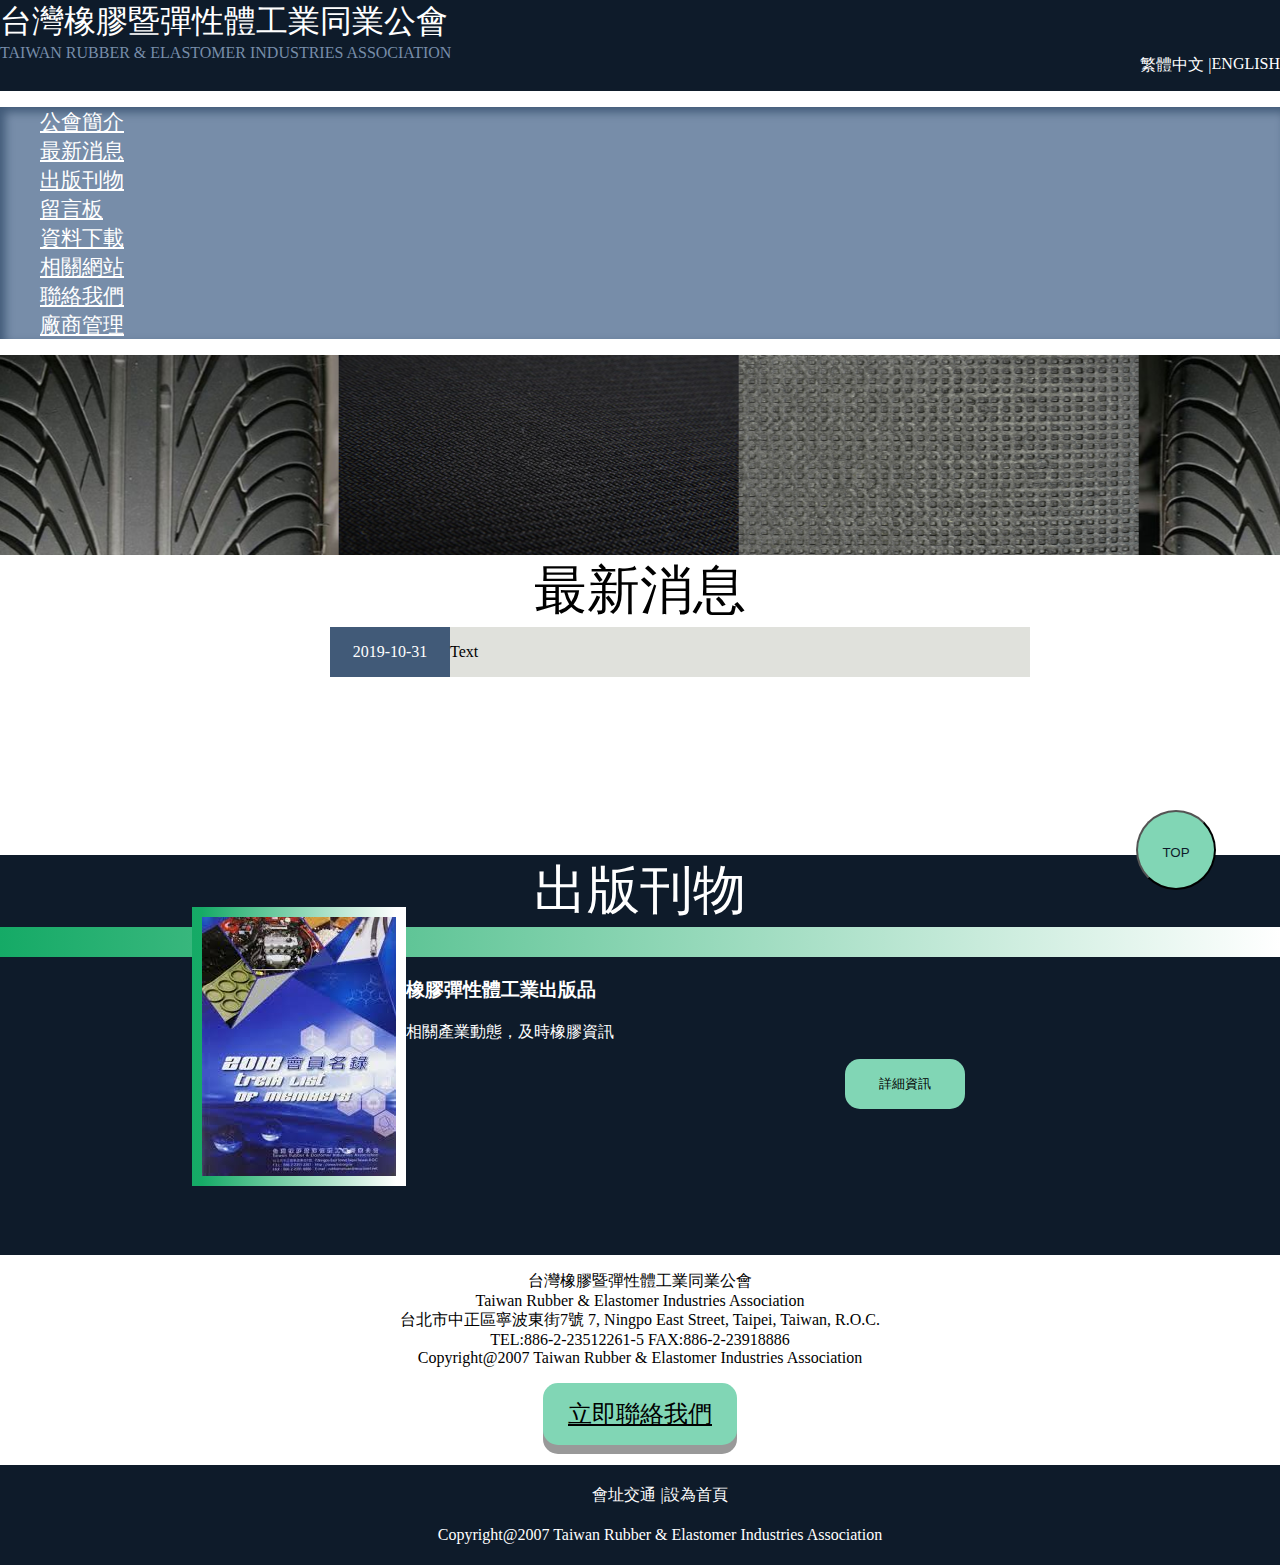
==== index.html @ 9926a06d "12/04 update" ====
<!DOCTYPE html>
<html>
    <head>
        <meta charset="utf-8">
        <link rel="stylesheet" type="text/css" href="includes/css/index.css">
        <link rel="stylesheet" type="text/css" href="bootstrap-4.3.1-dist/css/bootstrap.css">       
        <title>台灣橡膠暨彈性體工業同業公會</title> 
    </head>
    <body style="font-family: Microsoft JhengHei; margin: 0 auto;  ">
        <button class="GoToTop">TOP</button>
           <div class="title">
                    <div id="language">
                        <li id="language_E">ENGLISH  </li>
                        <li id="language_C">繁體中文 |</li>
                    </div>
                    <div id="title"> 
                        <li id="title_C"><a class="title-link" href="index.html">台灣橡膠暨彈性體工業同業公會</a></li>
                        <li id="title_E">TAIWAN RUBBER & ELASTOMER INDUSTRIES ASSOCIATION</li>
                    </div>
            </div>
            <nav class="navbar navbar-expand-sm sticky-top navbar-custom">
                    <!-- Links -->
                    <div class="mx-auto">
                    <ul class="navbar-nav nav-fill w-100">
                    <li class="nav-item">
                        <a class="nav-link" href="introduce.html">公會簡介</a>
                    </li>
                    <li class="nav-item">
                        <a class="nav-link" href="News.html">最新消息</a>
                    </li>
                    <li class="nav-item">
                        <a class="nav-link" href="publish.html">出版刊物</a>
                    </li>
                    <li class="nav-item">
                        <a class="nav-link" href="message.html">留言板</a>
                    </li>
                    <li class="nav-item">
                        <a class="nav-link" href="download.html">資料下載</a>
                    </li>
                    <li class="nav-item">
                        <a class="nav-link" href="websites.html">相關網站</a>
                    </li>
                    <li class="nav-item">
                        <a class="nav-link" href="#">聯絡我們</a>
                    </li>
                    <li class="nav-item">
                        <a class="nav-link" href="#">廠商管理</a>
                    </li>
                </ul>
                </div>
                </nav>
                <div class="c-carousel">
                    <ul class="c-carousel__slides">
                    <li><img src="includes/images/rubber1.jpg"></li>
                    <li><img src="includes/images/rubber2.jpg"></li>
                    <li><img src="includes/images/rubber3.jpg"></li>
                </ul>
                </div>
			</div>
			<div id="news">
                <div class="context_title">最新消息</div>
                <div class="new_context">
                    <div id="dates">2019-10-31</div>
                    <div id="context">Text</div>
                </div>
			</div>
			<div id="publish">	
                <div class="context_title">出版刊物</div>
                <div id="decorate"></div>
                <img src="includes/images/publush.jpg">
                <div id="publish_intro">
                    <li><h3>橡膠彈性體工業出版品</h3></li>
                    <li><p>相關產業動態，及時橡膠資訊</p></li>
                    <li><button  style="vertical-align: middle"><a href="publish.html"><span>詳細資訊</span></a></button></li>
                </div>
            </div>
            <div id="contact">	
                    <div><p>台灣橡膠暨彈性體工業同業公會<br/>Taiwan Rubber & Elastomer Industries Association<br/>
                            台北市中正區寧波東街7號  7, Ningpo East Street, Taipei, Taiwan, R.O.C.<br/>
                            TEL:886-2-23512261-5 FAX:886-2-23918886 <br/>
                            Copyright@2007 Taiwan Rubber & Elastomer Industries Association</p></div>
                            <button class="contact_link"><a href="#"> 立即聯絡我們</a></button>
            </div>
            
            <div id="bottom">
                <ul id="a_h">
                    <li id="access">會址交通 |</li>
                    <li id="home">設為首頁</li>
                </ul>
                <ul>
                    <li>Copyright@2007 Taiwan Rubber & Elastomer Industries Association</li>
                </ul>
            </div>
            <script src="jquery-3.4.1.js"></script> 
            <script src="https://ajax.googleapis.com/ajax/libs/jquery/3.4.1/jquery.min.js"></script>
            <script type="text/javascript" src="includes/js/index.js"></script>
            <script src="https://cdnjs.cloudflare.com/ajax/libs/popper.js/1.14.7/umd/popper.min.js"></script>
            <script src="https://maxcdn.bootstrapcdn.com/bootstrap/4.3.1/js/bootstrap.min.js"></script>
    </body>
</html>
---- includes/css/index.css ----
li{list-style: none;}
.title{
	padding: 0;
	margin: 0;
	border: 0;
	background-color: #0e1b2a;
	width: 100%;
	height: 91px;
	position: relative;
	margin:0 auto;
}

.navbar-custom {
	background-color: #778da9;
	position: relative;
	margin:0 auto;
	box-shadow:5px 5px 10px 0px #415A78 inset;  
}

.navbar-custom .nav-item .nav-link{
	color: #fff;
	font-size: 16pt;
	font-family: Microsoft JhengHei;
	margin:0 auto;
}

.title #title{
	text-align: left;
}
.title #language{
	text-align: right;
}

#title_C a{
	text-decoration:none;
	color: #fff;
	font-size:24pt;
	margin-top: 10px;
}

#title_E{
	color: #778da9;
	font-size:12pt;
	float: left;
}

#language_C,#language_E{
	color: #fff;
	font-size:12pt;
	text-align: right;
	margin-top: 55px;
	float: right;
}

.c-carousel {
    width: 100%;
	position: relative;
  }

  .c-carousel__slides {
    display: -webkit-box;
    display: -ms-flexbox;
    display: flex;
    margin: 0;
    padding: 0;
    list-style: none;
	will-change: transform;
  }

.c-carousel img{
	display: block;
	width: 400px;
	height: 200px;
	overflow: hidden;
}

.sub_title{
    width: 100%;
    height: 150px;
    background-color: #415A78;
    color:#fff;
    font-size: 40pt;
    text-align: center;
    line-height:180px;  
    box-shadow:0px 0px 50px 0px #0e1b2a inset;  
}

#dates{
	width: 120px;
	height:50px;
	background-color: #415A78;
	color: #fff;
	font-size:12pt;
	float: left;
	text-align: center;
	line-height: 50px;
}

#context{
	width: 700px;
	height: 50px;
	background-color: #E0E1DC;
	color: #000000;
	font-size:12pt;
	text-align: left;	
	line-height: 50px;
}

.new_context{
	width:620px ;
	height: 150px;
	margin: 0px auto;
}

#news{
	width: 100%;
	height: 300px;
	clear: left;

} 
.context_title{
	text-align: center;
	font-size:40pt;
}
#publish{
	width: 100%;
	height: 400px;
	background-color: #0e1b2a;
}

#publish .context_title,#publish div h3,#publish div p{
	color: #fff;
}
#publish .context_title{
	position: relative;
}
#publish img{
	margin-left: 15%;
	margin-top: -20px;
	float: left;
	position: relative;
	border: 1px solid transparent;
	border-width: 10px 10px 10px 10px;
	border-image: linear-gradient(to right,rgb(21,170,102)0%,rgb(255,255,255)100%);
	border-image-slice: 1 ;
}

#publish #decorate{
	width:100% ;
	height: 30px;
	background-image: linear-gradient(to right,rgb(21,170,102)0%,rgb(255,255,255)100%);
	position: absolute;
}

#publish_intro{
	width:70% ;
	height: 30px;
	margin: 0px auto;
	padding-left: 20%;	
	margin-top: 10px;
}
#publish_intro button{
	height: 50px;
	width: 120px;
	float: right;
	margin-right: 28%;
	background-color: #81D6B5;
	border: none;
	border-radius: 15px;
}
#publish_intro button a{
	color: #000;
}
#publish_intro button span {
	cursor: pointer;
	display: inline-block;
	position: relative;
	transition: 0.5s;
  }

  #publish_intro button span:after{
	content: '\00bb';
  	position: absolute;
  	opacity: 0;
  	top: 0;
  	right: -20px;
  	transition: 0.5s;
  }  

  #publish_intro button:hover span {
	padding-right: 25px;
  }
  
  #publish_intro button:hover span:after {
	opacity: 1;
	right: 0;
  }

#publish div h3{
	margin-top: 50px;
}

#contact{
	text-align: center;
	margin-top: 16px;
}


.contact_link{
	display: inline-block;
	padding: 15px 25px;
	font-size: 24px;
	cursor: pointer;
	text-align: center;
	text-decoration: none;
	outline: none;
	color: #000;
	background-color: #81D6B5;
	border: none;
	border-radius: 15px;
	box-shadow: 0 9px #999;
}
.contact_link a{
	color:#000;
}
.contact_link:hover{
	background-color:#69AF94;
}
.contact_link:active{
	background-color:#69AF94;
	box-shadow: 0 5px #666;
	transform: translateY(4px);
}

#bottom{
	width:100% ;
	height: 100px;
	background-color: #0e1b2a;
	margin-top: 20px;
	text-align: center;
	color: #fff;
}
#bottom #a_h{
	margin: 0px auto;
	display: inline-block;
}
#bottom #a_h li{
	margin-top: 20px;
   
}

#access,#home{
	float: left;
}

.GoToTop{
	bottom:10px;
	right: 5%;
	width: 80px;
	height: 80px;
	background-color: #81D6B5;
	border-radius: 40px;
	color: #0e1b2a;
	text-align: center;
	line-height: 80px;
	position: fixed;
	z-index: 20;
}
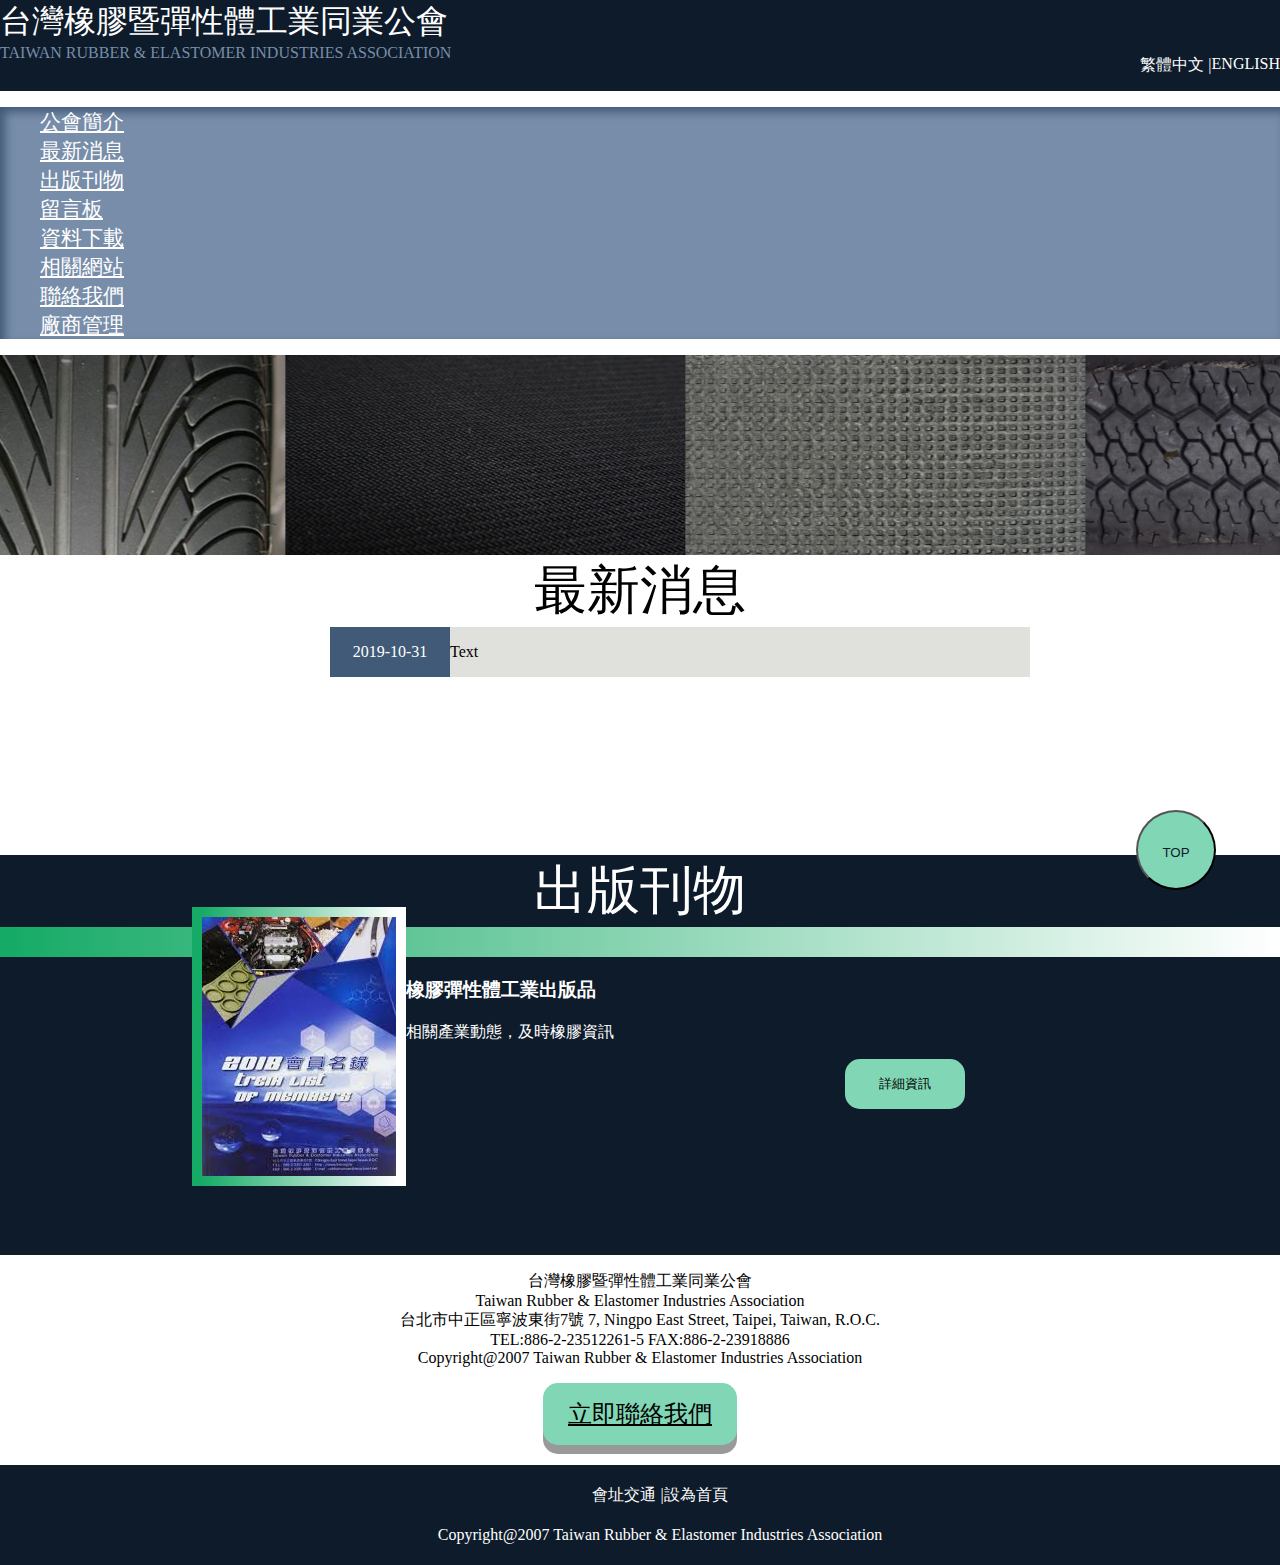
==== commit a5ad0b13: "12/5 update" ====
--- a/index.html
+++ b/index.html
@@ -54,6 +54,7 @@
                     <li><img src="includes/images/rubber1.jpg"></li>
                     <li><img src="includes/images/rubber2.jpg"></li>
                     <li><img src="includes/images/rubber3.jpg"></li>
+                    <li><img src="includes/images/rubber4.jpg"></li>
                 </ul>
                 </div>
 			</div>
@@ -91,7 +92,7 @@
                     <li>Copyright@2007 Taiwan Rubber & Elastomer Industries Association</li>
                 </ul>
             </div>
-            <script src="jquery-3.4.1.js"></script> 
+            <script src="includes/js/jquery-3.4.1.js"></script> 
             <script src="https://ajax.googleapis.com/ajax/libs/jquery/3.4.1/jquery.min.js"></script>
             <script type="text/javascript" src="includes/js/index.js"></script>
             <script src="https://cdnjs.cloudflare.com/ajax/libs/popper.js/1.14.7/umd/popper.min.js"></script>
--- a/includes/css/index.css
+++ b/includes/css/index.css
@@ -55,6 +55,7 @@
 .c-carousel {
     width: 100%;
 	position: relative;
+	overflow: hidden;
   }
 
   .c-carousel__slides {
@@ -64,14 +65,13 @@
     margin: 0;
     padding: 0;
     list-style: none;
-	will-change: transform;
+	will-change: transform;	
   }
 
 .c-carousel img{
 	display: block;
 	width: 400px;
 	height: 200px;
-	overflow: hidden;
 }
 
 .sub_title{
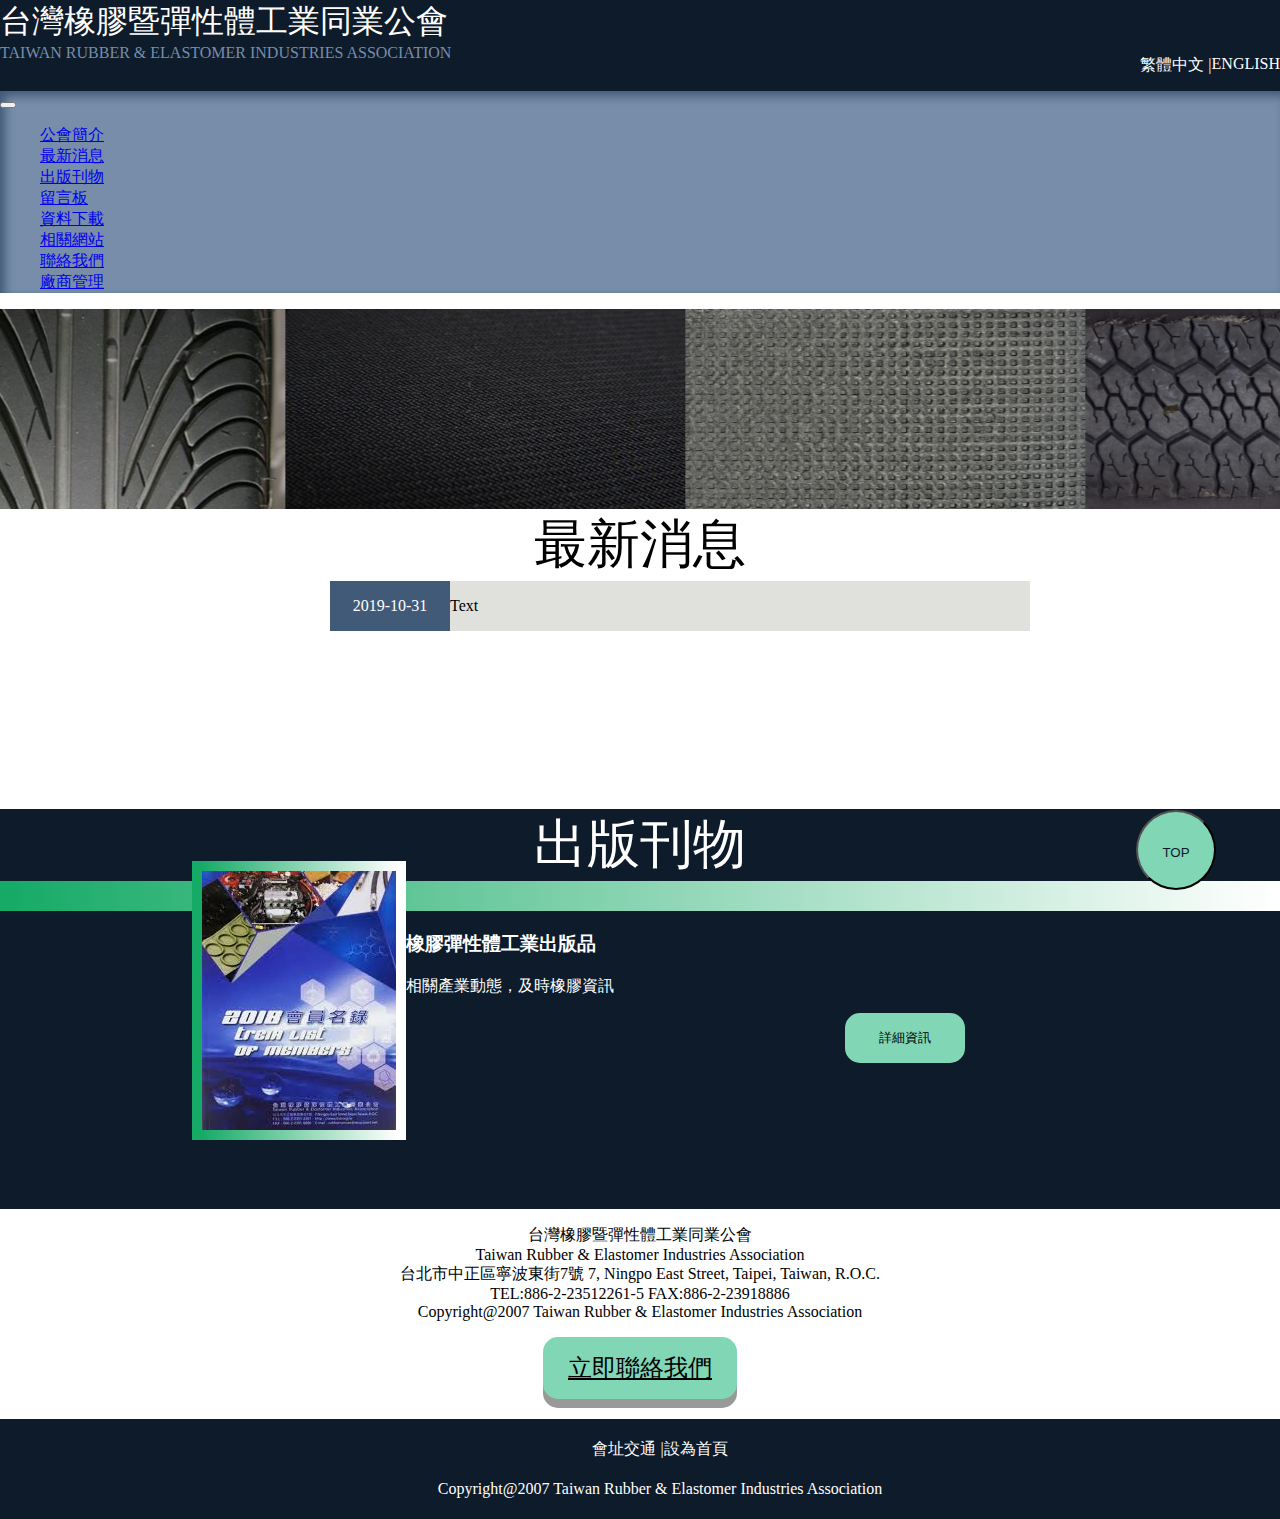
==== commit 1455347c: "12/10 update" ====
--- a/index.html
+++ b/index.html
@@ -2,6 +2,7 @@
 <html>
     <head>
         <meta charset="utf-8">
+        <meta name="viewport" content="width=device-width, initial-scale=1">
         <link rel="stylesheet" type="text/css" href="includes/css/index.css">
         <link rel="stylesheet" type="text/css" href="bootstrap-4.3.1-dist/css/bootstrap.css">       
         <title>台灣橡膠暨彈性體工業同業公會</title> 
@@ -18,37 +19,42 @@
                         <li id="title_E">TAIWAN RUBBER & ELASTOMER INDUSTRIES ASSOCIATION</li>
                     </div>
             </div>
-            <nav class="navbar navbar-expand-sm sticky-top navbar-custom">
-                    <!-- Links -->
-                    <div class="mx-auto">
-                    <ul class="navbar-nav nav-fill w-100">
-                    <li class="nav-item">
-                        <a class="nav-link" href="introduce.html">公會簡介</a>
-                    </li>
-                    <li class="nav-item">
-                        <a class="nav-link" href="News.html">最新消息</a>
-                    </li>
-                    <li class="nav-item">
-                        <a class="nav-link" href="publish.html">出版刊物</a>
-                    </li>
-                    <li class="nav-item">
-                        <a class="nav-link" href="message.html">留言板</a>
-                    </li>
-                    <li class="nav-item">
-                        <a class="nav-link" href="download.html">資料下載</a>
-                    </li>
-                    <li class="nav-item">
-                        <a class="nav-link" href="websites.html">相關網站</a>
-                    </li>
-                    <li class="nav-item">
-                        <a class="nav-link" href="#">聯絡我們</a>
-                    </li>
-                    <li class="nav-item">
-                        <a class="nav-link" href="#">廠商管理</a>
-                    </li>
-                </ul>
-                </div>
-                </nav>
+            <nav class="navbar navbar-expand-md navbar-dark justify-content-center">
+                <button class="navbar-toggler" type="button" data-toggle="collapse" data-target="#navbarTogglerDemo01" aria-controls="navbarTogglerDemo01" aria-expanded="false" aria-label="Toggle navigation">
+                        <!-- .navbar-toggler-icon 漢堡式選單Icon -->
+                        <span class="navbar-toggler-icon"></span>
+                </button>
+            <!-- Links -->
+            <div  class="collapse navbar-collapse" id="navbarTogglerDemo01">
+                <ul class="navbar-nav mx-auto text-center">
+                <li class="nav-item active">
+                    <a class="nav-link" href="introduce.html">公會簡介</a>
+                </li>
+                <li class="nav-item">
+                    <a class="nav-link" href="News.html">最新消息</a>
+                </li>
+                <li class="nav-item">
+                    <a class="nav-link" href="publish.html">出版刊物</a>
+                </li>
+                <li class="nav-item">
+                    <a class="nav-link" href="message.html">留言板</a>
+                </li>
+                <li class="nav-item">
+                    <a class="nav-link" href="download.html">資料下載</a>
+                </li>
+                <li class="nav-item">
+                    <a class="nav-link" href="websites.html">相關網站</a>
+                </li>
+                <li class="nav-item">
+                    <a class="nav-link" href="#">聯絡我們</a>
+                </li>
+                <li class="nav-item">
+                    <a class="nav-link" href="#">廠商管理</a>
+                </li>
+            </ul>
+            
+            </div>
+            </nav>
                 <div class="c-carousel">
                     <ul class="c-carousel__slides">
                     <li><img src="includes/images/rubber1.jpg"></li>
--- a/includes/css/index.css
+++ b/includes/css/index.css
@@ -10,20 +10,20 @@
 	margin:0 auto;
 }
 
-.navbar-custom {
+.navbar{
 	background-color: #778da9;
 	position: relative;
-	margin:0 auto;
+	/*margin:0 auto;*/
 	box-shadow:5px 5px 10px 0px #415A78 inset;  
 }
 
-.navbar-custom .nav-item .nav-link{
+/*.navbar-custom .nav-item .nav-link{
 	color: #fff;
 	font-size: 16pt;
 	font-family: Microsoft JhengHei;
 	margin:0 auto;
-}
-
+}*/
+@media screen{
 .title #title{
 	text-align: left;
 }
@@ -51,7 +51,232 @@
 	margin-top: 55px;
 	float: right;
 }
-
+.sub_title{
+    width: 100%;
+    height: 150px;
+    background-color: #415A78;
+    color:#fff;
+    font-size: 40pt;
+    text-align: center;
+    line-height:180px;  
+	box-shadow:0px 0px 50px 0px #0e1b2a inset; 
+}
+
+.c-carousel img{
+	display: block;
+	width: 400px;
+	height: 200px;
+}
+
+.context_title{
+	text-align: center;
+	font-size:40pt;
+}
+.new_context{
+	width:620px ;
+	height: 150px;
+	margin: 0px auto;
+}
+#dates{
+	width: 120px;
+	height:50px;
+	background-color: #415A78;
+	color: #fff;
+	font-size:12pt;
+	float: left;
+	text-align: center;
+	line-height: 50px;
+}
+
+#context{
+	width: 700px;
+	height: 50px;
+	background-color: #E0E1DC;
+	color: #000000;
+	font-size:12pt;
+	text-align: left;	
+	line-height: 50px;
+}
+
+#publish img{
+	margin-left: 15%;
+	margin-top: -20px;
+	float: left;
+	position: relative;
+	border: 1px solid transparent;
+	border-width: 10px 10px 10px 10px;
+	border-image: linear-gradient(to right,rgb(21,170,102)0%,rgb(255,255,255)100%);
+	border-image-slice: 1 ;
+}
+#publish #decorate{
+	width:100% ;
+	height: 30px;
+	background-image: linear-gradient(to right,rgb(21,170,102)0%,rgb(255,255,255)100%);
+	position: absolute;
+}
+#publish_intro{
+	width:70% ;
+	height: 30px;
+	margin: 0px auto;
+	padding-left: 20%;	
+	margin-top: 10px;
+}
+#publish_intro button{
+	height: 50px;
+	width: 120px;
+	float: right;
+	margin-right: 28%;
+	background-color: #81D6B5;
+	border: none;
+	border-radius: 15px;
+}
+.contact_link{
+	display: inline-block;
+	padding: 15px 25px;
+	font-size: 24px;
+	cursor: pointer;
+	text-align: center;
+	text-decoration: none;
+	outline: none;
+	color: #000;
+	background-color: #81D6B5;
+	border: none;
+	border-radius: 15px;
+	box-shadow: 0 9px #999;
+}
+}
+
+@media screen and (max-width:620px){
+	.title #title{
+		text-align: left;
+	}
+	.title #language{
+		text-align: right;
+	}
+	
+	#title_C a{
+		text-decoration:none;
+		color: #fff;
+		font-size:18pt;
+		margin-top: 10px;
+	}
+	
+	#title_E{
+		color: #778da9;
+		font-size:8pt;
+		float: left;
+	}
+	
+	#language_C,#language_E{
+		color: #fff;
+		font-size:8pt;
+		text-align: right;
+		margin-top: 50px;
+		float: right;
+	}
+	.sub_title{
+		width: 100%;
+		height: 150px;
+		background-color: #415A78;
+		color:#fff;
+		font-size: 40pt;
+		text-align: center;
+		line-height:180px;  
+		box-shadow:0px 0px 50px 0px #0e1b2a inset;  
+	}
+
+	.c-carousel img{
+		display: block;
+		width: 200px;
+		height: 100px;
+	}
+
+	.context_title{
+		text-align: center;
+		font-size:24pt;
+	}
+	.new_context{
+		width:450px ;
+		height: 150px;
+		margin: 0px auto;
+	}
+	#dates{
+		width: 80px;
+		height:50px;
+		background-color: #415A78;
+		color: #fff;
+		font-size:10pt;
+		float: left;
+		text-align: center;
+		line-height: 50px;
+	}
+	
+	#context{
+		width: 370px;
+		height: 50px;
+		background-color: #E0E1DC;
+		color: #000000;
+		font-size:10pt;
+		text-align: left;	
+		line-height: 50px;
+	}
+	#publish img{
+		width: 40%;
+		margin-top: 3%;
+		margin-left: 5%;
+		float: left;
+		position: relative;
+		border: 1px solid transparent;
+		border-width: 10px 10px 10px 10px;
+		border-image: linear-gradient(to right,rgb(21,170,102)0%,rgb(255,255,255)100%);
+		border-image-slice: 1 ;
+	}
+	#publish #decorate{
+		width:100% ;
+		height: 15px;
+		background-image: linear-gradient(to right,rgb(21,170,102)0%,rgb(255,255,255)100%);
+		position: absolute;
+	}
+	#publish_intro{
+		width:70% ;
+		height: 30px;
+		margin: 0px auto;
+		padding-left: 20%;	
+		margin-top: 10px;
+	}
+	#publish_intro li h3{
+		font-size: 18pt;
+	}
+	#publish_intro li p{
+		font-size: 10pt;
+	}
+	#publish_intro button{
+		height: 50px;
+		width: 120px;
+		float: right;
+		margin-top: 10%;
+		margin-right: 10%;
+		background-color: #81D6B5;
+		border: none;
+		border-radius: 15px;
+	}
+	.contact_link{
+		display: inline-block;
+		padding: 15px 25px;
+		font-size: 18px;
+		cursor: pointer;
+		text-align: center;
+		text-decoration: none;
+		outline: none;
+		color: #000;
+		background-color: #81D6B5;
+		border: none;
+		border-radius: 15px;
+		box-shadow: 0 9px #999;
+	}
+	}
+
+/*輪播圖*/
 .c-carousel {
     width: 100%;
 	position: relative;
@@ -68,49 +293,6 @@
 	will-change: transform;	
   }
 
-.c-carousel img{
-	display: block;
-	width: 400px;
-	height: 200px;
-}
-
-.sub_title{
-    width: 100%;
-    height: 150px;
-    background-color: #415A78;
-    color:#fff;
-    font-size: 40pt;
-    text-align: center;
-    line-height:180px;  
-    box-shadow:0px 0px 50px 0px #0e1b2a inset;  
-}
-
-#dates{
-	width: 120px;
-	height:50px;
-	background-color: #415A78;
-	color: #fff;
-	font-size:12pt;
-	float: left;
-	text-align: center;
-	line-height: 50px;
-}
-
-#context{
-	width: 700px;
-	height: 50px;
-	background-color: #E0E1DC;
-	color: #000000;
-	font-size:12pt;
-	text-align: left;	
-	line-height: 50px;
-}
-
-.new_context{
-	width:620px ;
-	height: 150px;
-	margin: 0px auto;
-}
 
 #news{
 	width: 100%;
@@ -118,10 +300,7 @@
 	clear: left;
 
 } 
-.context_title{
-	text-align: center;
-	font-size:40pt;
-}
+
 #publish{
 	width: 100%;
 	height: 400px;
@@ -134,40 +313,11 @@
 #publish .context_title{
 	position: relative;
 }
-#publish img{
-	margin-left: 15%;
-	margin-top: -20px;
-	float: left;
-	position: relative;
-	border: 1px solid transparent;
-	border-width: 10px 10px 10px 10px;
-	border-image: linear-gradient(to right,rgb(21,170,102)0%,rgb(255,255,255)100%);
-	border-image-slice: 1 ;
-}
-
-#publish #decorate{
-	width:100% ;
-	height: 30px;
-	background-image: linear-gradient(to right,rgb(21,170,102)0%,rgb(255,255,255)100%);
-	position: absolute;
-}
-
-#publish_intro{
-	width:70% ;
-	height: 30px;
-	margin: 0px auto;
-	padding-left: 20%;	
-	margin-top: 10px;
-}
-#publish_intro button{
-	height: 50px;
-	width: 120px;
-	float: right;
-	margin-right: 28%;
-	background-color: #81D6B5;
-	border: none;
-	border-radius: 15px;
-}
+
+
+
+
+
 #publish_intro button a{
 	color: #000;
 }
@@ -206,20 +356,7 @@
 }
 
 
-.contact_link{
-	display: inline-block;
-	padding: 15px 25px;
-	font-size: 24px;
-	cursor: pointer;
-	text-align: center;
-	text-decoration: none;
-	outline: none;
-	color: #000;
-	background-color: #81D6B5;
-	border: none;
-	border-radius: 15px;
-	box-shadow: 0 9px #999;
-}
+
 .contact_link a{
 	color:#000;
 }
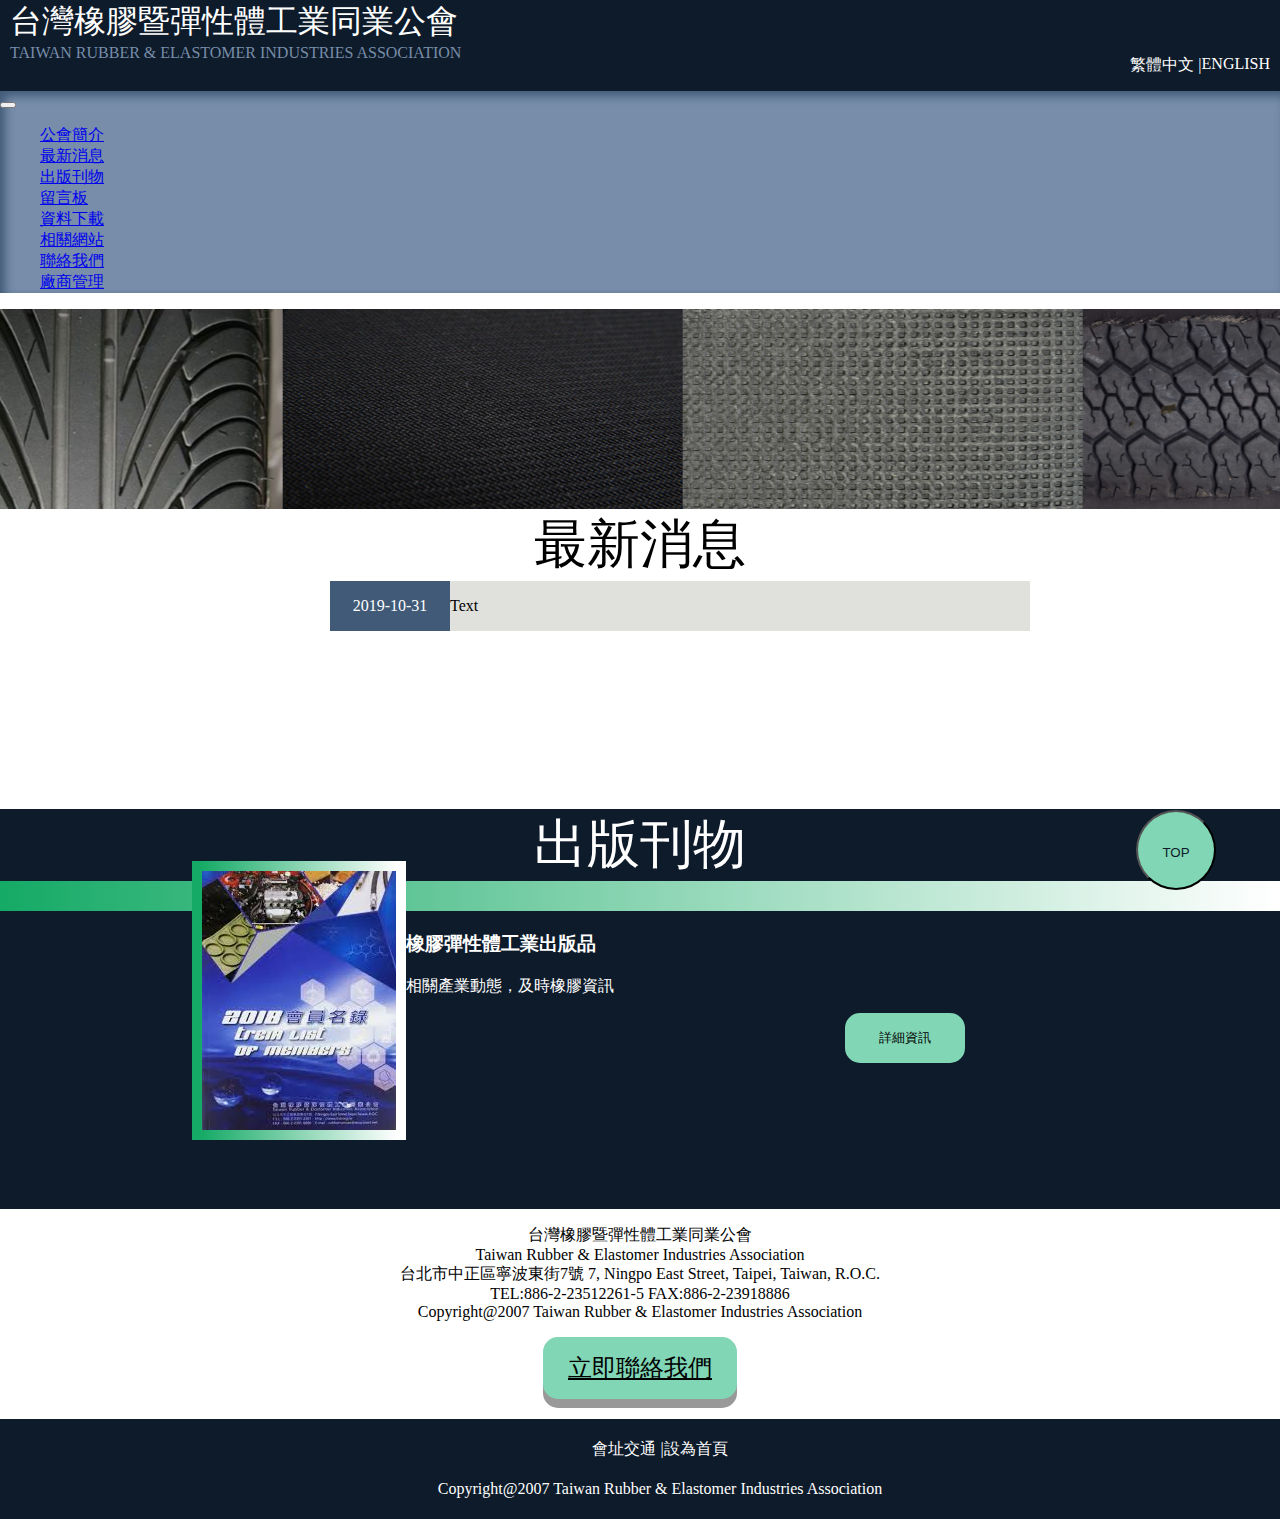
==== commit b1d5968e: "12/13 update" ====
--- a/index.html
+++ b/index.html
@@ -2,7 +2,7 @@
 <html>
     <head>
         <meta charset="utf-8">
-        <meta name="viewport" content="width=device-width, initial-scale=1">
+        <meta name="viewport" content="width=device-width; initial-scale=1.0; maximum-scale=1.0; user-scalable=0;">
         <link rel="stylesheet" type="text/css" href="includes/css/index.css">
         <link rel="stylesheet" type="text/css" href="bootstrap-4.3.1-dist/css/bootstrap.css">       
         <title>台灣橡膠暨彈性體工業同業公會</title> 
@@ -11,8 +11,8 @@
         <button class="GoToTop">TOP</button>
            <div class="title">
                     <div id="language">
-                        <li id="language_E">ENGLISH  </li>
-                        <li id="language_C">繁體中文 |</li>
+                        <li id="language_E"><a herf="#">ENGLISH  </a></li>
+                        <li id="language_C"><a herf="#">繁體中文 |</a></li>
                     </div>
                     <div id="title"> 
                         <li id="title_C"><a class="title-link" href="index.html">台灣橡膠暨彈性體工業同業公會</a></li>
--- a/includes/css/index.css
+++ b/includes/css/index.css
@@ -26,9 +26,11 @@
 @media screen{
 .title #title{
 	text-align: left;
+	margin-left: 10px;
 }
 .title #language{
 	text-align: right;
+	margin-right: 10px;
 }
 
 #title_C a{
@@ -185,11 +187,6 @@
 		box-shadow:0px 0px 50px 0px #0e1b2a inset;  
 	}
 
-	.c-carousel img{
-		display: block;
-		width: 200px;
-		height: 100px;
-	}
 
 	.context_title{
 		text-align: center;
@@ -222,7 +219,7 @@
 	}
 	#publish img{
 		width: 40%;
-		margin-top: 3%;
+		margin-top: 2%;
 		margin-left: 5%;
 		float: left;
 		position: relative;
@@ -233,6 +230,7 @@
 	}
 	#publish #decorate{
 		width:100% ;
+		margin-top: 20px;
 		height: 15px;
 		background-image: linear-gradient(to right,rgb(21,170,102)0%,rgb(255,255,255)100%);
 		position: absolute;
@@ -246,9 +244,11 @@
 	}
 	#publish_intro li h3{
 		font-size: 18pt;
+		margin: 0px auto;
 	}
 	#publish_intro li p{
 		font-size: 10pt;
+		margin: 0px auto;
 	}
 	#publish_intro button{
 		height: 50px;
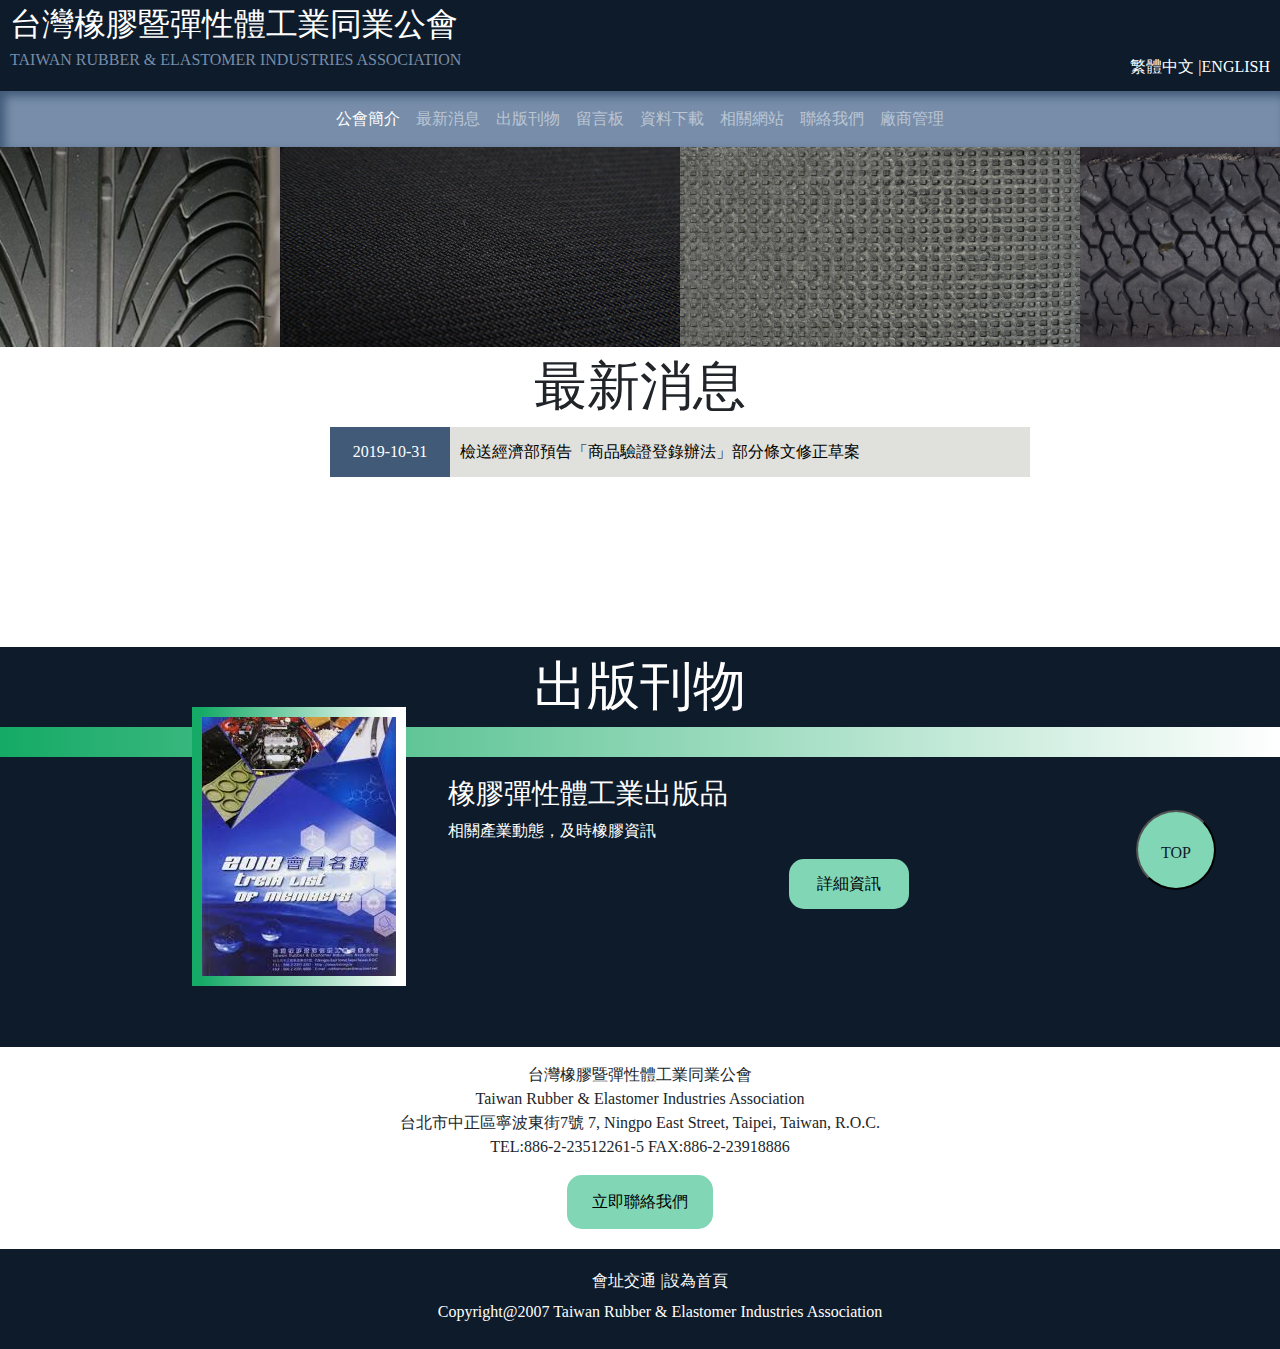
==== commit 67075f6a: "12/16 sec-update" ====
--- a/index.html
+++ b/index.html
@@ -8,7 +8,7 @@
         <title>台灣橡膠暨彈性體工業同業公會</title> 
     </head>
     <body style="font-family: Microsoft JhengHei; margin: 0 auto;  ">
-        <button class="GoToTop">TOP</button>
+        <button class="GoToTop" style="outline:none;">TOP</button>
            <div class="title">
                     <div id="language">
                         <li id="language_E"><a herf="#">ENGLISH  </a></li>
@@ -46,7 +46,7 @@
                     <a class="nav-link" href="websites.html">相關網站</a>
                 </li>
                 <li class="nav-item">
-                    <a class="nav-link" href="#">聯絡我們</a>
+                    <a class="nav-link" href="#"onclick = "document.getElementById('light_contact_us').style.display='block';document.getElementById('fade_contact_us').style.display='block'">聯絡我們</a>
                 </li>
                 <li class="nav-item">
                     <a class="nav-link" href="#">廠商管理</a>
@@ -55,6 +55,24 @@
             
             </div>
             </nav>
+            <div id="light_contact_us" class="white_content">
+                <h2 style="text-align:center;">聯絡我們</h2>
+                <a href = "" onclick = "document.getElementById('light_contact_us').style.display='none';document.getElementById('fade_contact_us').style.display='none';history.go(-1)">X</a>
+                <form class="inputs">
+                    <select name="carlist" form="carform">
+                        <option value="opel">聯絡我們</option>
+                        <option value="saab">人才求職</option>
+                      </select>
+                    <input type="text" placeholder="姓名">
+                    <input type="text" placeholder="聯絡方式">
+                    <input type="text" placeholder="主旨">
+                    <textarea placeholder="輸入內容(求職請填寫基本資料及相關履歷)"></textarea>
+                    <div style="text-align:center;">
+                    <input type="submit">
+                </div>
+                  </form>
+            </div> 
+            <div id="fade_contact_us" class="black_overlay"></div>
                 <div class="c-carousel">
                     <ul class="c-carousel__slides">
                     <li><img src="includes/images/rubber1.jpg"></li>
@@ -68,7 +86,7 @@
                 <div class="context_title">最新消息</div>
                 <div class="new_context">
                     <div id="dates">2019-10-31</div>
-                    <div id="context">Text</div>
+                    <div id="context">檢送經濟部預告「商品驗證登錄辦法」部分條文修正草案</div>
                 </div>
 			</div>
 			<div id="publish">	
@@ -84,9 +102,8 @@
             <div id="contact">	
                     <div><p>台灣橡膠暨彈性體工業同業公會<br/>Taiwan Rubber & Elastomer Industries Association<br/>
                             台北市中正區寧波東街7號  7, Ningpo East Street, Taipei, Taiwan, R.O.C.<br/>
-                            TEL:886-2-23512261-5 FAX:886-2-23918886 <br/>
-                            Copyright@2007 Taiwan Rubber & Elastomer Industries Association</p></div>
-                            <button class="contact_link"><a href="#"> 立即聯絡我們</a></button>
+                            TEL:886-2-23512261-5 FAX:886-2-23918886 <br/></div>
+                            <button class="contact_link" style="outline:none;"> 立即聯絡我們</button>
             </div>
             
             <div id="bottom">
--- a/includes/css/index.css
+++ b/includes/css/index.css
@@ -1,4 +1,5 @@
 li{list-style: none;}
+
 .title{
 	padding: 0;
 	margin: 0;
@@ -17,13 +18,106 @@
 	box-shadow:5px 5px 10px 0px #415A78 inset;  
 }
 
-/*.navbar-custom .nav-item .nav-link{
-	color: #fff;
-	font-size: 16pt;
-	font-family: Microsoft JhengHei;
-	margin:0 auto;
-}*/
-@media screen{
+.black_overlay{ 
+	display: none; 
+	position: fixed; 
+	top: 0%; 
+	left: 0%; 
+	width: 100%; 
+	height: 100%; 
+	background-color: black; 
+	z-index:1001; 
+	-moz-opacity: 0.8; 
+	opacity:.80; 
+	filter: alpha(opacity=88); 
+	overflow-y: hidden;
+  } 
+  @media screen{
+	.white_content { 
+		display: none; 
+		position: fixed; 
+		top: 15%; 
+		left: 25%; 
+		width: 50%; 
+		height: 70%; 
+		padding: 20px; 
+		background-color: #E0E1DC; 
+		z-index:1002; 
+		overflow: auto; 
+		
+	} 
+	.white_content h2{
+		width: 80%;
+		margin: 0 auto;
+	}
+	.white_content a{
+		width: 50px;
+		height: 50px;
+		border-radius: 40px;
+		background-color: #415A78;
+		color: #fff;
+		position: absolute;
+		right: 10px;
+		top: 10px;
+		text-align: center;
+		text-decoration:none;
+		line-height: 50px;
+	}
+	.white_content a:hover{
+		text-decoration:none;
+		color: #fff;
+	}
+	input[type="text"]:nth-child(2){
+		width: 40%;
+		margin-bottom: 10px;
+	  }
+	  .inputs{
+		margin: 0 auto;
+		margin-top: 20px;
+	  }
+	  input[type="text"]:nth-child(3){
+		width: 45%;
+		margin-bottom: 10px;
+	  }
+	  input[type="text"]:nth-child(4){
+		width: 90%;
+		margin-bottom: 10px;
+	  }
+	  
+	  textarea{
+		width: 90%;
+		height: 300px;
+	  }
+	}
+	@media screen and (max-width:900px){
+		.white_content { 
+			display: none; 
+			position: fixed; 
+			top: 10%; 
+			left: 10%; 
+			width: 80%; 
+			height: 80%;  
+			background-color: #E0E1DC; 
+			z-index:1002; 
+			overflow: auto; 
+		} 
+	
+	}
+	@media screen and (max-width:560px){
+		.white_content { 
+			display: none; 
+			position: fixed; 
+			top: 10%; 
+			left: 0; 
+			width: 100%; 
+			height: 80%;  
+			background-color: #E0E1DC; 
+			z-index:1002; 
+			overflow: auto; 
+		} 
+	
+	}
+@media screen and (min-width:631px){
 .title #title{
 	text-align: left;
 	margin-left: 10px;
@@ -64,12 +158,6 @@
 	box-shadow:0px 0px 50px 0px #0e1b2a inset; 
 }
 
-.c-carousel img{
-	display: block;
-	width: 400px;
-	height: 200px;
-}
-
 .context_title{
 	text-align: center;
 	font-size:40pt;
@@ -98,7 +186,14 @@
 	font-size:12pt;
 	text-align: left;	
 	line-height: 50px;
-}
+	padding-left: 130px;
+}
+#publish{
+	width: 100%;
+	height: 400px;
+	background-color: #0e1b2a;
+}
+
 
 #publish img{
 	margin-left: 15%;
@@ -135,7 +230,7 @@
 .contact_link{
 	display: inline-block;
 	padding: 15px 25px;
-	font-size: 24px;
+	font-size:inherit;
 	cursor: pointer;
 	text-align: center;
 	text-decoration: none;
@@ -144,11 +239,10 @@
 	background-color: #81D6B5;
 	border: none;
 	border-radius: 15px;
-	box-shadow: 0 9px #999;
-}
-}
-
-@media screen and (max-width:620px){
+}
+}
+
+@media screen and (max-width:630px){
 	.title #title{
 		text-align: left;
 	}
@@ -214,14 +308,21 @@
 		background-color: #E0E1DC;
 		color: #000000;
 		font-size:10pt;
-		text-align: left;	
-		line-height: 50px;
-	}
+		text-align: left;
+		padding-left: 90px;
+		line-height: 25px;
+	}
+
+	#publish{
+		width: 100%;
+		height: 600px;
+		background-color: #0e1b2a;
+	}
+
+	
 	#publish img{
 		width: 40%;
-		margin-top: 2%;
-		margin-left: 5%;
-		float: left;
+		margin-left: 30%;
 		position: relative;
 		border: 1px solid transparent;
 		border-width: 10px 10px 10px 10px;
@@ -236,26 +337,20 @@
 		position: absolute;
 	}
 	#publish_intro{
-		width:70% ;
+		width:100% ;
 		height: 30px;
-		margin: 0px auto;
-		padding-left: 20%;	
+		text-align: center;
 		margin-top: 10px;
 	}
 	#publish_intro li h3{
 		font-size: 18pt;
-		margin: 0px auto;
 	}
 	#publish_intro li p{
 		font-size: 10pt;
-		margin: 0px auto;
 	}
 	#publish_intro button{
 		height: 50px;
 		width: 120px;
-		float: right;
-		margin-top: 10%;
-		margin-right: 10%;
 		background-color: #81D6B5;
 		border: none;
 		border-radius: 15px;
@@ -263,7 +358,7 @@
 	.contact_link{
 		display: inline-block;
 		padding: 15px 25px;
-		font-size: 18px;
+		font-size: inherit;
 		cursor: pointer;
 		text-align: center;
 		text-decoration: none;
@@ -272,11 +367,16 @@
 		background-color: #81D6B5;
 		border: none;
 		border-radius: 15px;
-		box-shadow: 0 9px #999;
 	}
 	}
 
 /*輪播圖*/
+.c-carousel img{
+	display: block;
+	width: 400px;
+	height: 200px;
+}
+
 .c-carousel {
     width: 100%;
 	position: relative;
@@ -301,11 +401,6 @@
 
 } 
 
-#publish{
-	width: 100%;
-	height: 400px;
-	background-color: #0e1b2a;
-}
 
 #publish .context_title,#publish div h3,#publish div p{
 	color: #fff;
@@ -357,17 +452,7 @@
 
 
 
-.contact_link a{
-	color:#000;
-}
-.contact_link:hover{
-	background-color:#69AF94;
-}
-.contact_link:active{
-	background-color:#69AF94;
-	box-shadow: 0 5px #666;
-	transform: translateY(4px);
-}
+
 
 #bottom{
 	width:100% ;
@@ -402,4 +487,4 @@
 	line-height: 80px;
 	position: fixed;
 	z-index: 20;
-}+}
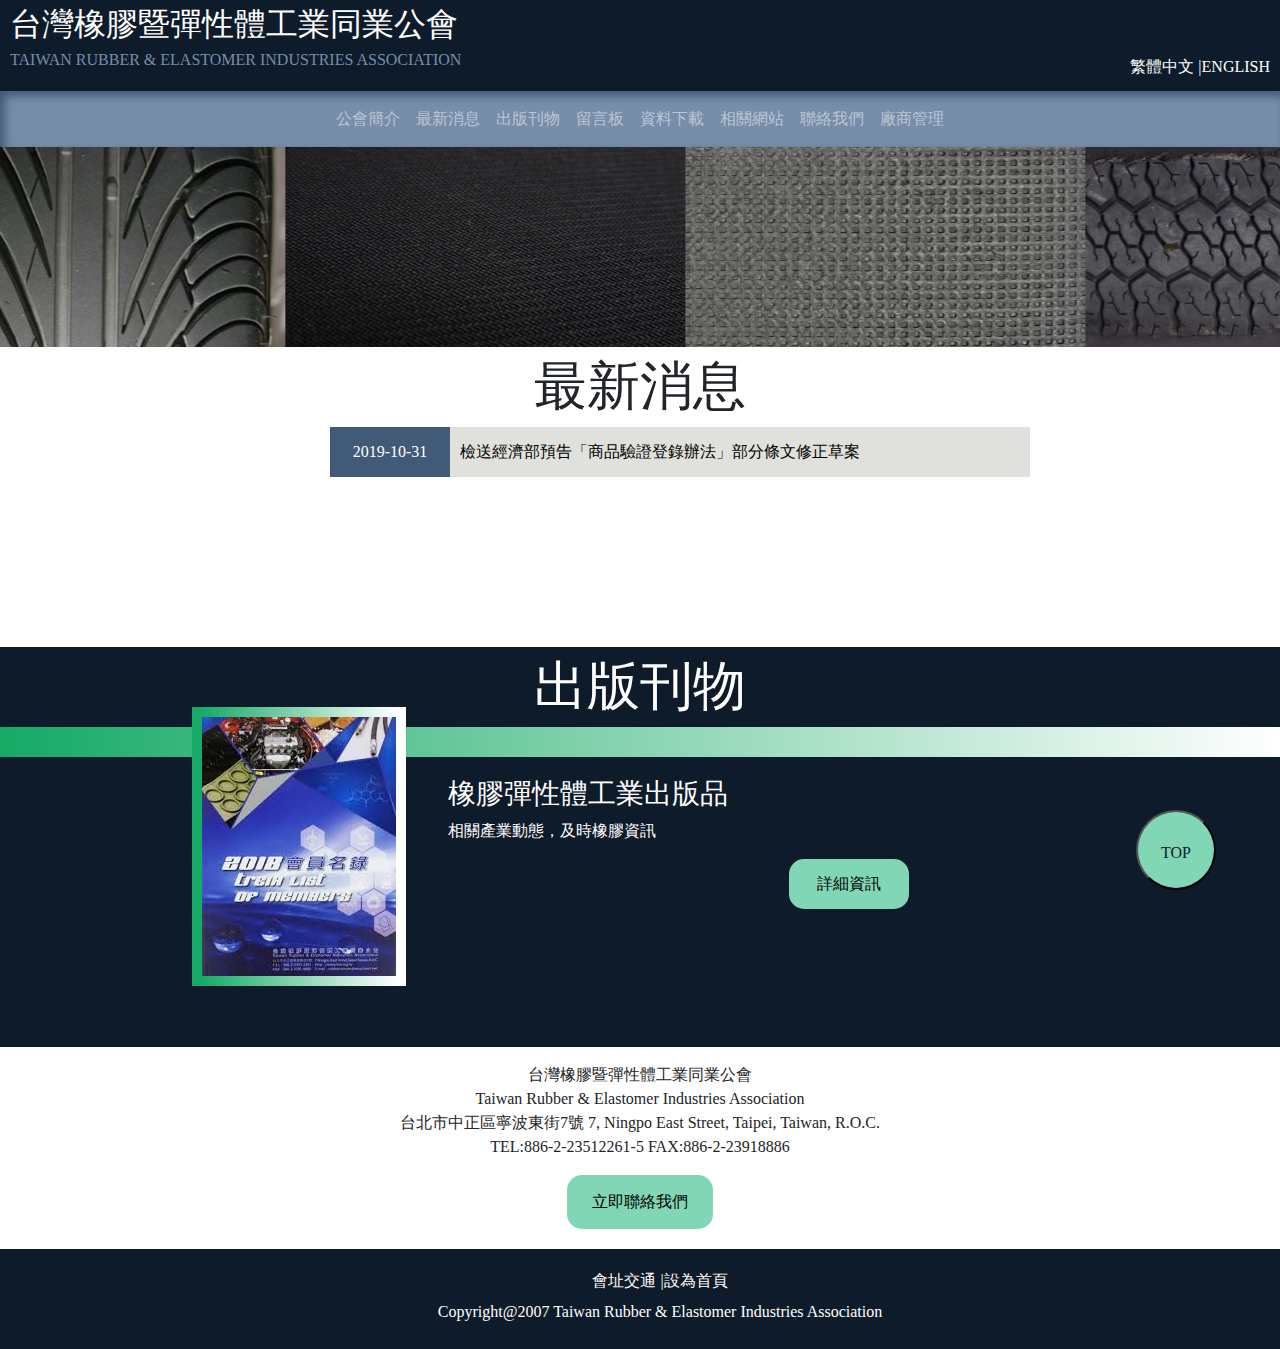
==== commit 4f87dc61: "12/17 update" ====
--- a/index.html
+++ b/index.html
@@ -19,7 +19,7 @@
                         <li id="title_E">TAIWAN RUBBER & ELASTOMER INDUSTRIES ASSOCIATION</li>
                     </div>
             </div>
-            <nav class="navbar navbar-expand-md navbar-dark justify-content-center">
+            <nav class="navbar navbar-expand-md navbar-dark justify-content-center sticky-top">
                 <button class="navbar-toggler" type="button" data-toggle="collapse" data-target="#navbarTogglerDemo01" aria-controls="navbarTogglerDemo01" aria-expanded="false" aria-label="Toggle navigation">
                         <!-- .navbar-toggler-icon 漢堡式選單Icon -->
                         <span class="navbar-toggler-icon"></span>
@@ -27,7 +27,7 @@
             <!-- Links -->
             <div  class="collapse navbar-collapse" id="navbarTogglerDemo01">
                 <ul class="navbar-nav mx-auto text-center">
-                <li class="nav-item active">
+                <li class="nav-item">
                     <a class="nav-link" href="introduce.html">公會簡介</a>
                 </li>
                 <li class="nav-item">
@@ -46,16 +46,16 @@
                     <a class="nav-link" href="websites.html">相關網站</a>
                 </li>
                 <li class="nav-item">
-                    <a class="nav-link" href="#"onclick = "document.getElementById('light_contact_us').style.display='block';document.getElementById('fade_contact_us').style.display='block'">聯絡我們</a>
+                    <a class="nav-link" href="#contact_us"onclick = "document.getElementById('light_contact_us').style.display='block';document.getElementById('fade_contact_us').style.display='block'">聯絡我們</a>
                 </li>
                 <li class="nav-item">
-                    <a class="nav-link" href="#">廠商管理</a>
+                    <a class="nav-link" href="#member_manage"onclick = "document.getElementById('light_member_manage').style.display='block';document.getElementById('fade_member_manage').style.display='block'">廠商管理</a>
                 </li>
             </ul>
             
             </div>
             </nav>
-            <div id="light_contact_us" class="white_content">
+            <div id="light_contact_us" class="white_content animate">
                 <h2 style="text-align:center;">聯絡我們</h2>
                 <a href = "" onclick = "document.getElementById('light_contact_us').style.display='none';document.getElementById('fade_contact_us').style.display='none';history.go(-1)">X</a>
                 <form class="inputs">
@@ -73,6 +73,18 @@
                   </form>
             </div> 
             <div id="fade_contact_us" class="black_overlay"></div>
+            <div id="light_member_manage" class="white_content animate">
+                <h2 style="text-align:center;">廠商登入管理</h2>
+                <a href = "" onclick = "document.getElementById('light_member_manage').style.display='none';document.getElementById('fade_member_manage').style.display='none';history.go(-1)">X</a>
+               <form class="inputs" id="member_manage">
+                        <label for="uname"><b>Username</b></label>
+                        <input type="text" placeholder="Enter Username" name="uname" required>
+                        <label for="psw"><b>Password</b></label>
+                        <input type="password" placeholder="Enter Password" name="psw" required>
+                        <button type="submit">Login</button>
+                  </form>
+            </div> 
+            <div id="fade_member_manage" class="black_overlay"></div>
                 <div class="c-carousel">
                     <ul class="c-carousel__slides">
                     <li><img src="includes/images/rubber1.jpg"></li>
--- a/includes/css/index.css
+++ b/includes/css/index.css
@@ -1,4 +1,9 @@
 li{list-style: none;}
+
+.container {
+    display: block;
+    float: none;
+  }
 
 .title{
 	padding: 0;
@@ -32,6 +37,24 @@
 	filter: alpha(opacity=88); 
 	overflow-y: hidden;
   } 
+
+/* Add Zoom Animation */
+.animate {
+	-webkit-animation: animatezoom 0.6s;
+	animation: animatezoom 0.6s
+  }
+  
+  @-webkit-keyframes animatezoom {
+	from {-webkit-transform: scale(0)}
+	to {-webkit-transform: scale(1)}
+  }
+  
+  @keyframes animatezoom {
+	from {transform: scale(0)}
+	to {transform: scale(1)}
+  }
+
+
   @media screen{
 	.white_content { 
 		display: none; 
@@ -67,7 +90,7 @@
 		text-decoration:none;
 		color: #fff;
 	}
-	input[type="text"]:nth-child(2){
+	#light_contact_us input[type="text"]:nth-child(2){
 		width: 40%;
 		margin-bottom: 10px;
 	  }
@@ -76,7 +99,7 @@
 		margin-top: 20px;
 	  }
 	  input[type="text"]:nth-child(3){
-		width: 45%;
+		width: 55%;
 		margin-bottom: 10px;
 	  }
 	  input[type="text"]:nth-child(4){
@@ -87,6 +110,26 @@
 	  textarea{
 		width: 90%;
 		height: 300px;
+	  }
+	  #light_member_manage input[type="text"]:nth-child(2){
+		width: 70%;
+		margin-bottom: 10px;
+	  }
+	  #light_member_manage input[type="password"]{
+		width: 70%;
+		margin-bottom: 10px;
+	  }
+	  #member_manage{
+		  width: 50%;
+		  margin-top: 150px;
+	
+	  }
+	  #member_manage button{
+		  width: 100%;
+		  height: 40px;
+		  background-color: #415A78;
+		  color: #fff;
+		  border-radius: 10px;
 	  }
 	}
 	@media screen and (max-width:900px){
@@ -368,6 +411,14 @@
 		border: none;
 		border-radius: 15px;
 	}
+	#light_member_manage input[type="text"]:nth-child(2){
+		width: 100%;
+		margin-bottom: 10px;
+	  }
+	  #light_member_manage input[type="password"]{
+		width: 100%;
+		margin-bottom: 10px;
+	  }
 	}
 
 /*輪播圖*/
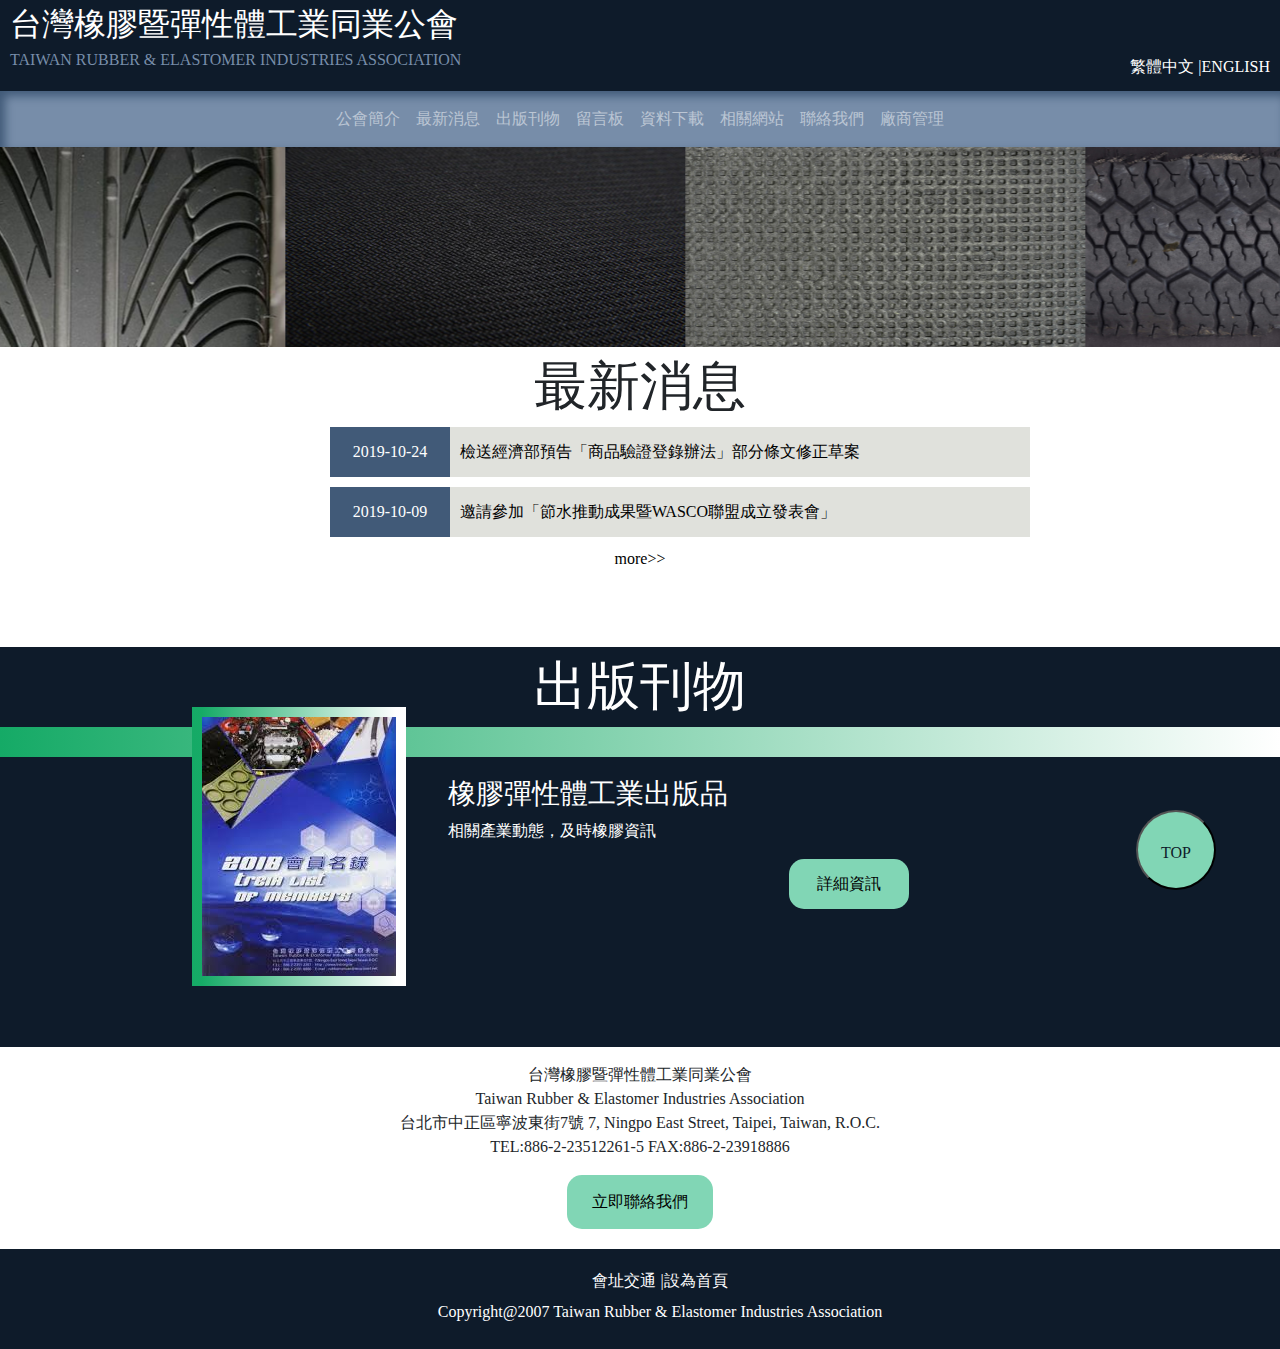
==== commit 1a9d0e50: "12/18 微小更新" ====
--- a/index.html
+++ b/index.html
@@ -97,9 +97,14 @@
 			<div id="news">
                 <div class="context_title">最新消息</div>
                 <div class="new_context">
-                    <div id="dates">2019-10-31</div>
+                    <div id="dates">2019-10-24</div>
                     <div id="context">檢送經濟部預告「商品驗證登錄辦法」部分條文修正草案</div>
                 </div>
+                <div class="new_context">
+                    <div id="dates">2019-10-09</div>
+                    <div id="context">邀請參加「節水推動成果暨WASCO聯盟成立發表會」</div>
+                </div>
+                <div style="text-align: center;"><a href="News.html" style="color: #000;">more>></a></div>
 			</div>
 			<div id="publish">	
                 <div class="context_title">出版刊物</div>
@@ -115,7 +120,7 @@
                     <div><p>台灣橡膠暨彈性體工業同業公會<br/>Taiwan Rubber & Elastomer Industries Association<br/>
                             台北市中正區寧波東街7號  7, Ningpo East Street, Taipei, Taiwan, R.O.C.<br/>
                             TEL:886-2-23512261-5 FAX:886-2-23918886 <br/></div>
-                            <button class="contact_link" style="outline:none;"> 立即聯絡我們</button>
+                            <button class="contact_link" style="outline:none;"><a href="#contact_us"style="color:#000; text-decoration:none;"onclick = "document.getElementById('light_contact_us').style.display='block';document.getElementById('fade_contact_us').style.display='block'">立即聯絡我們</ahref="#contact_us"onclick = "document.getElementById('light_contact_us').style.display='block';document.getElementById('fade_contact_us').style.display='block'"></button>
             </div>
             
             <div id="bottom">
--- a/includes/css/index.css
+++ b/includes/css/index.css
@@ -131,6 +131,13 @@
 		  color: #fff;
 		  border-radius: 10px;
 	  }
+	  input[type="submit"]{
+		width: 100px;
+		height: 40px;
+		background-color: #415A78;
+		color: #fff;
+		border-radius: 10px;
+	  }
 	}
 	@media screen and (max-width:900px){
 		.white_content { 
@@ -207,7 +214,7 @@
 }
 .new_context{
 	width:620px ;
-	height: 150px;
+	height: 60px;
 	margin: 0px auto;
 }
 #dates{
